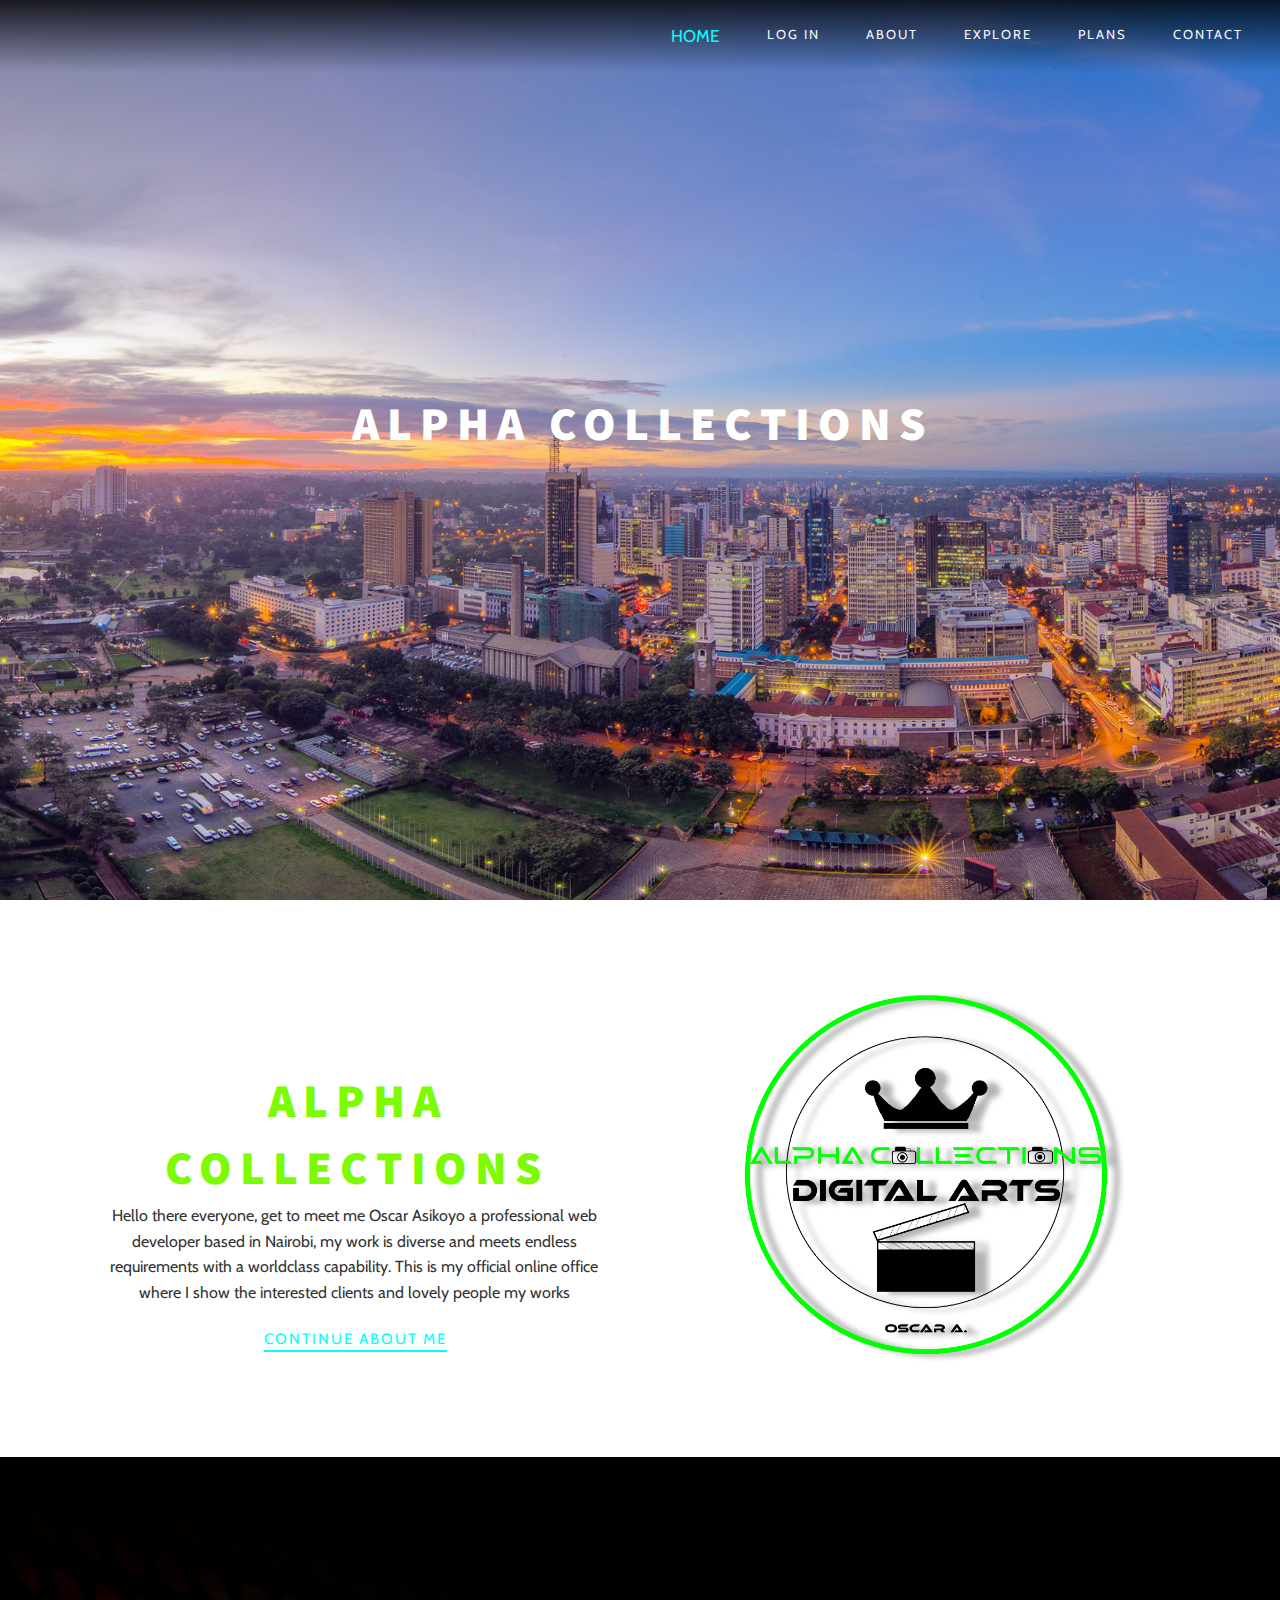
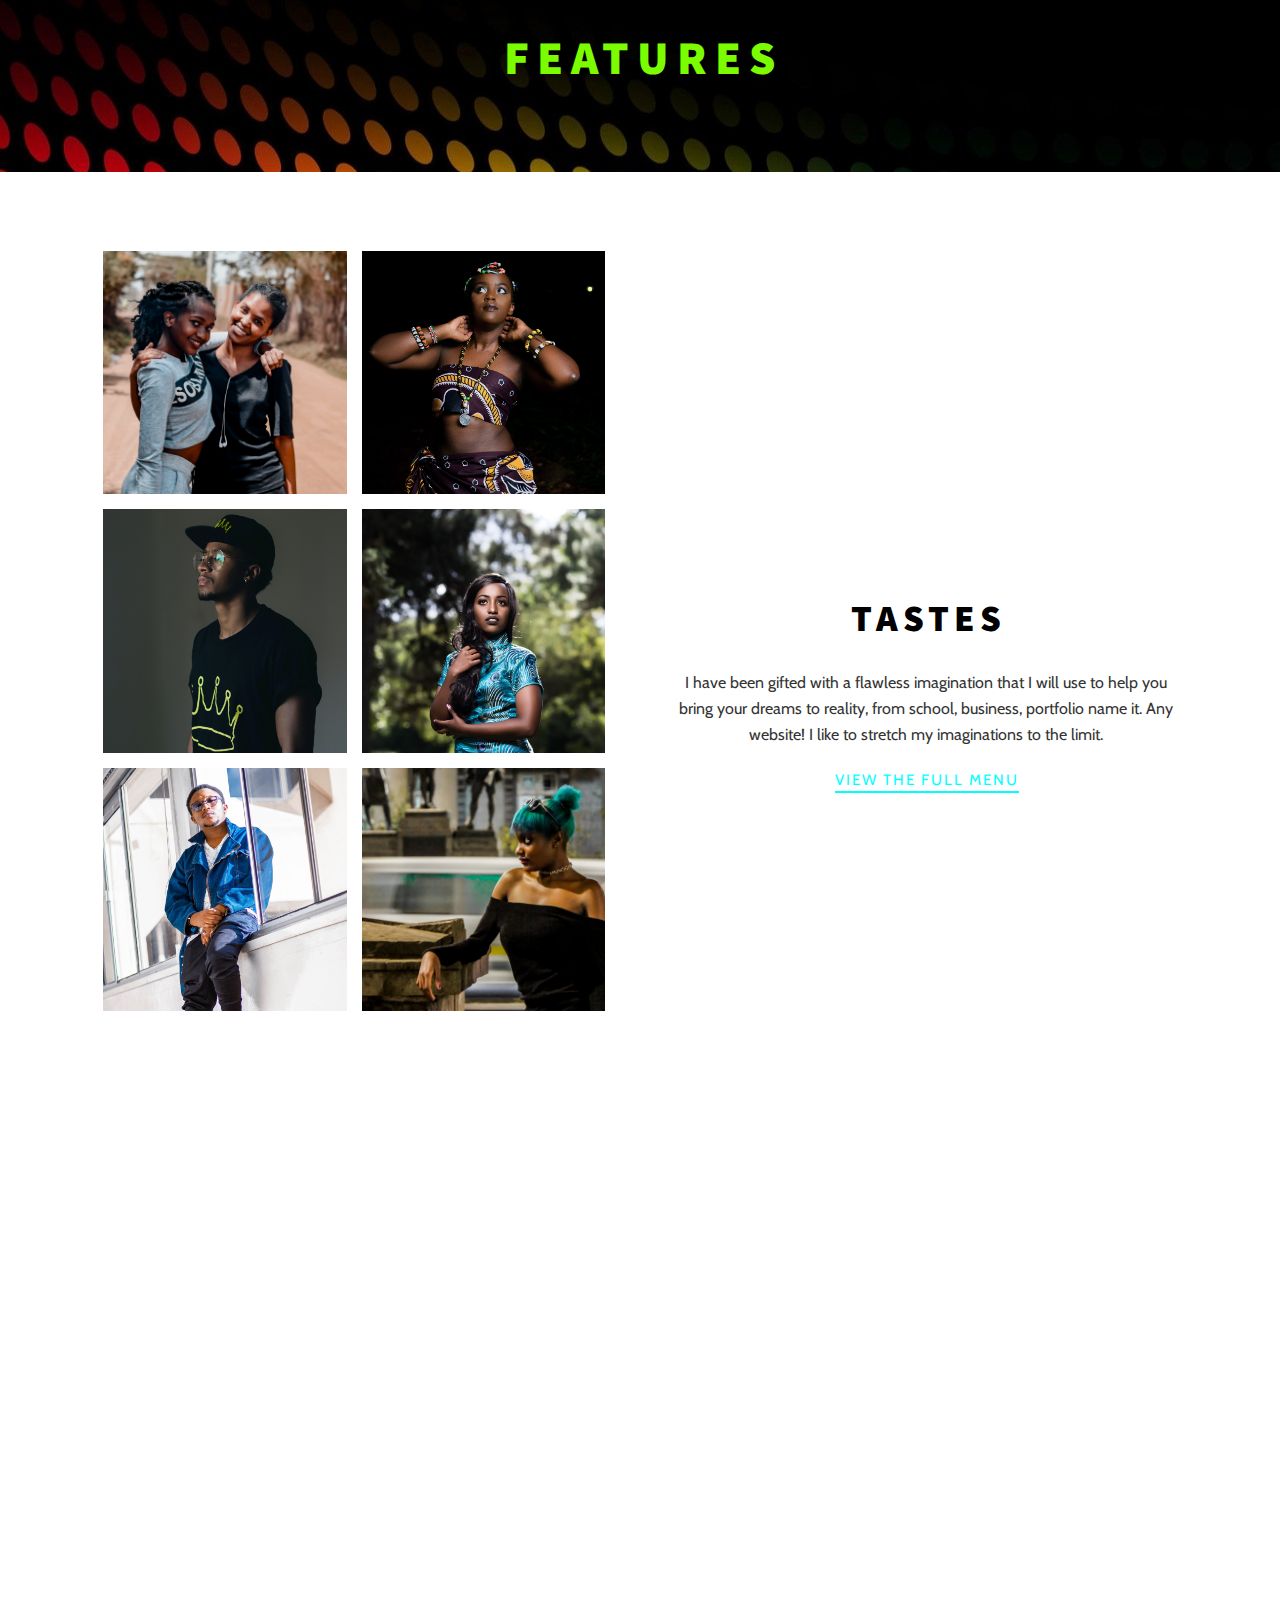
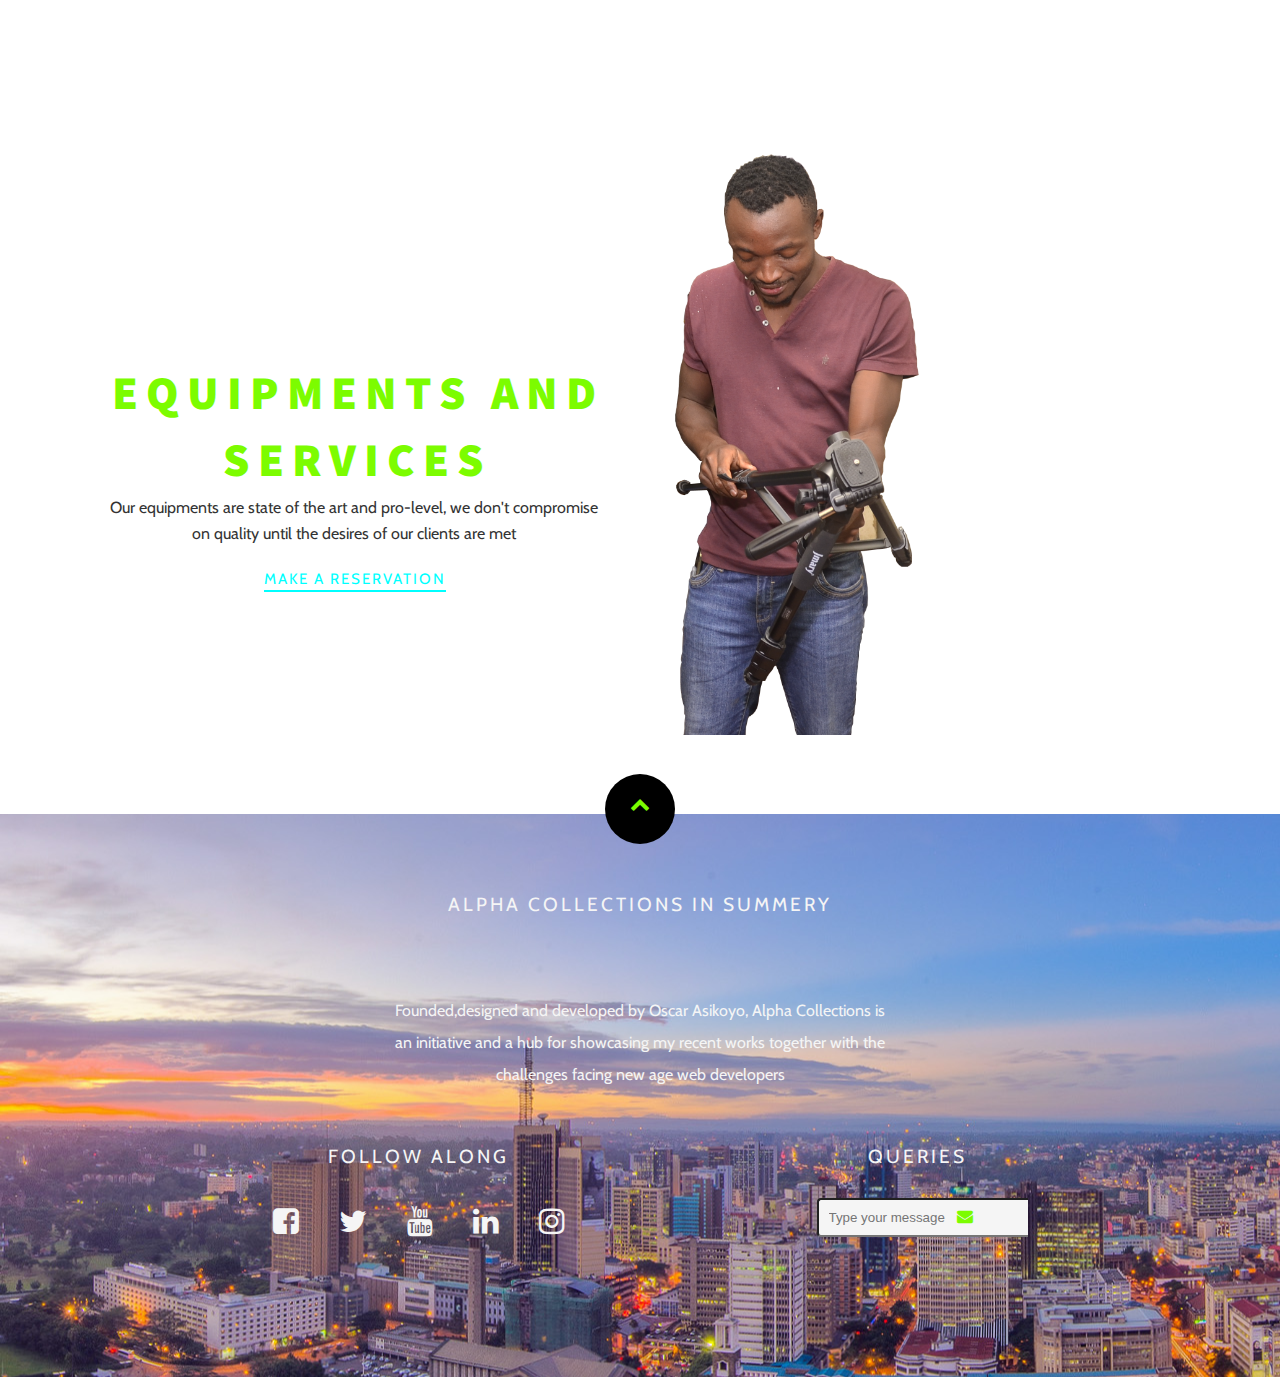
==== index.html @ 416610d2 "Add files via upload" ====
<!DOCTYPE html>
<html lang="en">
  <head>
    <meta charset="UTF-8" />
    <meta name="viewport" content="width=device-width, initial-scale=1.0" />
    <link rel="shortcut icon" type="image/png" href="./apple-icon-76x76.png" />
    <title>Alpha Collections, Oscar A. Home</title>
    <!-- font awesome cdn -->
    <link
      rel="stylesheet"
      href="https://stackpath.bootstrapcdn.com/font-awesome/4.7.0/css/font-awesome.min.css"
    />
    <!-- scroll reveal cdn -->
    <script src="https://unpkg.com/scrollreveal"></script>
    <link rel="stylesheet" href="oskerro.css" />
  </head>
  <body>
    <header>
      <div class="container">
        <nav class="nav">
          <div class="menu-toggle">
            <i class="fa fa-bars"></i>
            <i class="fa fa-times"></i>
          </div>
          <a href="oskerro.html" class="logo"><img src="" alt="" /></a>
          <ul class="nav-list">
            <li class="nav-item">
              <a href="oskerro.html" class="current">Home</a>
            </li>
            <li class="nav-item">
              <a href="contact.html" class="nav-link">log in</a>
            </li>
            <li class="nav-item">
              <a href="solo.html" class="nav-link">About</a>
            </li>
            <li class="nav-item">
              <a href="vid.html" class="nav-link">Explore</a>
            </li>
            <li class="nav-item">
              <a href="plan.html" class="nav-link">Plans</a>
            </li>

            <li class="nav-item">
              <a href="tester.html" class="nav-link">Contact</a>
            </li>
          </ul>
        </nav>
      </div>
    </header>
    <!-- end of header -->
    <!-- start of hero -->
    <section class="hero" id="hero">
      <div class="container">
        <h2 class="sub-headline"><span class="first-letter">W</span>elcome</h2>
        <h1 class="headline">Alpha Collections</h1>
        <div class="headline-description">
          <div class="separator">
            <div class="line line"></div>
            <div class="asterisk"><i class="fa fa-compass fa-3x"></i></div>
            <div class="line line"></div>
          </div>
          <div class="single-animation">
            <h5>Oscar Asikoyo. Ready for hire</h5>
            <a href="vid.html" class="btn cta-btn">Explore</a>
          </div>
        </div>
      </div>
    </section>
    <!-- end of hero -->
    <!-- start of story -->
    <section class="dicover-our-story">
      <div class="container">
        <div class="oskerros-info">
          <div class="oskerros-description padding-right animate-left">
            <div class="global-headline">
              <h2 class="sub-headline">
                <span class="first-letter">W</span>elcome
              </h2>
              <h1 class="headline headline-dark">Alpha Collections</h1>
            </div>
            <p>
              Hello there everyone, get to meet me Oscar Asikoyo a professional
              web developer based in Nairobi, my work is diverse and meets
              endless requirements with a worldclass capability. This is my
              official online office where I show the interested clients and
              lovely people my works
            </p>
            <a href="solo.html" class="btn body-btn"> CONTINUE About Me</a>
          </div>
          <div class="oskerros-info-img animate-right">
            <img src="./img/shadow-logo.png" alt="" />
          </div>
        </div>
      </div>
    </section>
    <!-- end of story -->
    <!-- start of oskerros recipes -->
    <section class="oskerros-recipes-between">
      <div class="container">
        <div class="global-headline">
          <div class="animate-top">
            <h2 class="sub-headline">
              <span class="first-letter">W</span>orldclass
            </h2>
          </div>
          <div class="animate-bottom">
            <h1 class="headline headline-dark">Features</h1>
          </div>
        </div>
      </div>
    </section>
    <!-- oskerros recipes ends -->
    <!-- discover our menu begins -->
    <section class="discover-our-menu">
      <div class="container">
        <div class="oskerros-info">
          <div class="image-group padding-right animate-left">
            <img src="./img/pexels-gitz-2386192.jpg" alt="" />
            <img src="./img/pexels-terricks-noah-1936154.jpg" alt="" />
            <img src="./img/pexels-tubarones-photography-3026283.jpg" alt="" />
            <img src="./img/aspect.jpg" alt="" />
            <img src="./img/pexels-art-jamie's-4242541.jpg" alt="" />
            <img src="./img/wallpaperflare.com_wallpaper (2).jpg" alt="" />
          </div>
          <div class="oskerros-description animate-right">
            <div class="global-headline">
              <h2 class="sub-headline">
                <span class="first-letter">D</span>iverse
              </h2>
              <h1 class="headline-taste">Tastes</h1>
              <div class="asterisk-cuzo">
                <i class="fa fa-asterisk fa-2x"></i>
              </div>
            </div>
            <p>
              I have been gifted with a flawless imagination that I will use to
              help you bring your dreams to reality, from school, business,
              portfolio name it. Any website! I like to stretch my imaginations
              to the limit.
            </p>
            <a href="#" class="btn body-btn">View the full menu</a>
          </div>
        </div>
      </div>
    </section>
    <!-- discover our menu ends -->
    <!-- start of perfect blend -->
    <section class="perfect-blend between">
      <div class="container">
        <div class="global-headline">
          <div class="animate-top">
            <h2 class="sub-headline">
              <span class="first-letter">C</span>ustom
            </h2>
          </div>
          <div class="animate-bottom">
            <h1 class="headline">Well Balanced Themes</h1>
          </div>
        </div>
      </div>
    </section>
    <!-- perfect blend ends -->
    <!-- start of oskerros additionals -->
    <section class="osker-delight">
      <div class="container">
        <div class="oskerros-info">
          <div class="oskerros-description padding-right animate-left">
            <div class="global-headline">
              <h2 class="sub-headline">
                <span class="first-letter">P</span>rofessional
              </h2>
              <h1 class="headline headline-dark">Equipments and Services</h1>
            </div>
            <p>
              Our equipments are state of the art and pro-level, we don't
              compromise on quality until the desires of our clients are met
            </p>
            <a href="#" class="btn body-btn">Make a reservation</a>
          </div>
          <div class="image-group">
            <img class="animate-top" src="./img/about-man.png" alt="" />
            <img class="animate-bottom" src="" alt="" />
          </div>
        </div>
      </div>
    </section>
    <!--end of oskerros additionals -->
    <!-- start of footer -->
    <footer>
      <div class="container" class="alpha">
        <div class="back-to-top">
          <a href="#hero"><i class="fa fa-chevron-up"></i></a>
        </div>
        <div class="footer-content">
          <div class="footer-content-about animate-top">
            <h4>Alpha Collections in Summery</h4>
            <div class="asterisk"><i class="fa fa-cog fa-2x"></i></div>
            <p class="footer">
              Founded,designed and developed by Oscar Asikoyo, Alpha Collections
              is an initiative and a hub for showcasing my recent works together
              with the challenges facing new age web developers
            </p>
          </div>
          <div class="footer-content-divider animate-bottom">
            <div class="social-menu">
              <h4>Follow along</h4>
              <ul class="social-icons">
                <li>
                  <a href="#facebook"><i class="fa fa-facebook-square"></i></a>
                </li>
                <li>
                  <a href="#twitter"><i class="fa fa-twitter"></i></a>
                </li>
                <li>
                  <a
                    href="https://www.youtube.com/channel/UC5z4OGNbRJl8UsLVHq-Hi0A"
                    ><i class="fa fa-youtube"></i
                  ></a>
                </li>
                <li>
                  <a
                    href="https://www.google.com/url?sa=t&rct=j&q=&esrc=s&source
                    =web&cd=&cad=rja&uact=8&ved=2ahUKEwiK1ObmyPfrAhXGz4UKHeInAmcQF
                    jAAegQIBBAB&url=https%3A%2F%2Fke.linkedin.com%2Fin%2Foscar-
                    asikoyo-9a0407198&usg=AOvVaw2u7n2tJAlH1gcJUlgwTHfm"
                    ><i class="fa fa-linkedin"></i
                  ></a>
                </li>
                <li>
                  <a href="#tripadvisor"
                    ><i class="fa fa-instagram fa-2x"></i
                  ></a>
                </li>
              </ul>
            </div>
            <div class="newsletter-container">
              <h4>queries</h4>
              <form action="" class="newsletter-form">
                <input
                  type="text"
                  class="newsletter-input"
                  placeholder="Type your message"
                />
                <button class="newsletter-btn" type="submit">
                  <i class="fa fa-envelope"></i>
                </button>
              </form>
            </div>
          </div>
        </div>
      </div>
    </footer>
    <script src="oskerro.js"></script>
  </body>
</html>
---- oskerro.css ----
@import url("https://fonts.googleapis.com/css?family=Cabin|Herr+Von+Muellerhoff|Source+Sans+Pro:400,900&display=swap");

/* global styles */
*,
*::before,
*::after {
  margin: 0;
  padding: 0;
  box-sizing: border-box;
}

:root {
  --main-font: "Source Sans Pro", sans-serif;
  --secondary-font: "Herr Von Muellerhoff", cursive;
  --body-font: "Cabin", sans-serif;
  --main-font-color-dark: lawngreen;
  --secondary-font-color: aqua;
  --body-font-color: #333;
}

html {
  font-family: var(--body-font);
  font-size: 10px;
  color: var(--body-font-color);
  scroll-behavior: smooth;
}

/* body {
  overflow: hidden;
} */
/* section {
  padding: 3.9rem 0;
  overflow: hidden;
} */

img {
  width: 100%;
  max-width: 100%;
}

a {
  text-decoration: none;
}

p {
  font-size: 1.6rem;
}

.container {
  width: 100%;
  max-width: 125rem;
  margin: 0 auto;
  padding: 0 2.4rem;
}

/* header */
header {
  width: 100%;
  position: absolute;
  top: 0;
  left: 0;
  z-index: 1;
  background-image: linear-gradient(to bottom, rgba(0, 0, 0, 0.8), transparent);
}

.nav {
  height: 7.2rem;
  display: flex;
  align-items: center;
  justify-content: center;
}

.current {
  font-size: 1.7rem;
  text-transform: uppercase;
  color: aqua;
}
.menu-toggle {
  color: lawngreen;
  font-size: 2.2rem;
  position: absolute;
  top: 50%;
  transform: translateY(-50%);
  right: 2.5rem;
  cursor: pointer;
  z-index: 1500;
}

.fa-times {
  display: none;
}

.nav-list {
  list-style: none;
  position: fixed;
  top: 0;
  left: 0;
  width: 50%;
  height: 100vh;
  background-color: rgba(0, 0, 0, 0.8);
  padding: 4.4rem;
  display: flex;
  flex-direction: column;
  justify-content: space-around;
  z-index: 1250;
  transform: translateX(-100%);
  transition: transform 0.5s;
}

.nav::before {
  content: "";
  position: fixed;
  top: 0;
  left: 0;
  width: 100vh;
  height: 100vh;
  background-color: rgba(0, 0, 0, 0.8);
  z-index: 1000;
  opacity: 0;
  transform: scale(0);
  transition: opacity 0.5s;
}

.open .fa-times {
  display: block;
}

.open .fa-bars {
  display: none;
}

.open .nav-list {
  transform: translateX(0);
}

.open.nav::before {
  opacity: 1;
  transform: scale(1);
}

.nav-item {
  border-bottom: 2px solid aqua;
}

.nav-link {
  display: block;
  color: whitesmoke;
  text-transform: uppercase;
  font-size: 1.6rem;
  letter-spacing: 2px;
  margin-right: -2px;
  transition: color.5s;
}

.nav-link:hover {
  color: var(--secondary-font-color);
  cursor: crosshair;
}

/* hero */
.hero {
  width: 100%;
  height: 100vh;
  background: url(./img/nairobi_ciudad_kenia_africa_1920x1200.jpg) center
    no-repeat;
  background-size: cover;
  display: flex;
  align-items: center;
  text-align: center;
}

.sub-headline {
  font-size: 8.5rem;
  font-family: var(--secondary-font);
  color: var(--secondary-font-color);
  font-weight: 100;
  line-height: 0.4;
  letter-spacing: 2px;
  opacity: 0;
  animation: fadeUp 1s forwards;
  animation-delay: 0.5s;
}

.first-letter {
  text-transform: uppercase;
  font-size: 10.3rem;
}

.headline {
  color: white;
  font-size: 3.7rem;
  font-family: var(--main-font);
  text-transform: uppercase;
  font-weight: 900;
  letter-spacing: 0.5rem;
  margin-right: -0.5rem;
  animation: scale 1s forwards;
}

.headline-taste {
  color: black;
  font-size: 3.7rem;
  font-family: var(--main-font);
  text-transform: uppercase;
  font-weight: 900;
  letter-spacing: 0.5rem;
  margin-right: -0.5rem;
  animation: scale 1s forwards;
}

.separator {
  display: flex;
  align-items: center;
  justify-content: center;
}

.line {
  width: 100%;
  max-width: 0.4rem;
  height: 0.25rem;
  background-color: whitesmoke;
  position: relative;
  opacity: 0;
  animation: grow 2s forwards;
  animation-delay: 1s;
}

.line-right::before,
.line-left::before {
  content: "";
  position: absolute;
  border: 0.6rem solid transparent;
  opacity: 0;
  animation: grow 0.5s forwards;
  animation-delay: 1.5s;
}

.line-right::before {
  border-right-color: whitesmoke;
  right: 0;
}

.line-left::before {
  border-left-color: whitesmoke;
  left: 8;
}

.asterisk {
  font-size: 1.2rem;
  color: var(--secondary-font-color);
  margin: 0 1.6rem;
  opacity: 0;
  animation: spin 0.5s forwards;
  animation-delay: 2s;
}

.asterisk-cuzo {
  color: lawngreen;
  font-size: 1.2rem;
  opacity: 0;
  animation: spin 0.5s forwards;
  animation-delay: 2s;
}

.single-animation {
  opacity: 0;
  animation: fadeDown 1s forwards;
  animation-delay: 1.5s;
}

.headline-description h5 {
  color: whitesmoke;
  font-size: 1.4rem;
  font-weight: 100;
  text-transform: uppercase;
  margin-bottom: 1.2rem;
  letter-spacing: 3px;
  margin-right: -3px;
}

.btn {
  display: inline-block;
  text-transform: uppercase;
  letter-spacing: 2px;
  margin-right: -2px;
}

.cta-btn {
  font-size: 1.1rem;
  background-color: whitesmoke;
  padding: 0.9rem 1.8rem;
  color: var(--body-font-color);
  border-radius: 0.4rem;
  transition: background-color 0.5s;
  border-radius: 40%;
}

.cta-btn:hover,
.cta-btn:focus {
  color: whitesmoke;
  background-color: var(--secondary-font-color);
}

/* discover our story */
.global-headline {
  text-align: center;
  margin-top: 3.9rem;
}

.discover-our-story.global-headline {
  margin-top: 6.9rem;
}

.global-headline .asterisk {
  color: var(--body-font-color);
  margin: 2.4rem 0;
}

.headline-dark {
  color: var(--main-font-color-dark);
  letter-spacing: 0.7rem;
  margin-right: -0.7rem;
}

.global-headline .sub-headline {
  letter-spacing: -1px;
  line-height: 0.42;
}

.oskerros-info {
  text-align: center;
}

.oskerros-description {
  margin-bottom: 3rem;
}

.oskerros-description p {
  line-height: 1.6;
  margin-bottom: 2.4rem;
}

.oskerros-recipes-between {
  background: url(./img/Abstract_multicolor_circles_rainbows_dots_reflections_007_colors_2560x1600.jpg);
}

.body-btn {
  font-size: 1.5rem;
  color: var(--secondary-font-color);
  position: relative;
  transition: color 0.5s;
}

.body-btn::before {
  content: "";
  position: absolute;
  left: 0;
  bottom: -4px;
  width: 100%;
  height: 2px;
  background-color: var(--secondary-font-color);
  transition: background-color 0.5s;
}

.body-btn:hover,
.body-btn:focus {
  color: var(--main-font-color-dark);
}

.body-btn:hover::before,
.body-btn:focus::before {
  background-color: var(--main-font-color-dark);
}

/* premium themes */
.premium-themes {
  background: url(./img/rain_cup_smoke_glass_drops_7488x4721.jpg) center
    no-repeat;
  background-size: cover;
}

.between {
  min-height: 65vh;
  display: flex;
  align-items: center;
}

/* discover our menu */
.image-group {
  display: grid;
  grid-template-columns: repeat(2, 1fr);
  grid-gap: 1.5rem;
}

.discover-our-menu .oskerros-description {
  padding-top: 3rem;
  margin-bottom: 0;
}

/* the perfect blend */
.perfect-blend {
  background: url(./img/pexels-pixabay-164938.jpg) center no-repeat;
  background-size: cover;
}

/* footer */
footer {
  padding: 7.9rem 0;
  background: url(./img/nairobi_ciudad_kenia_africa_1920x1200.jpg) center
    no-repeat;
  color: whitesmoke;
  text-align: center;
  position: relative;
}

.back-to-top {
  width: 7rem;
  height: 7rem;
  background-color: black;
  position: absolute;
  top: -4rem;
  left: 50%;
  transform: translateX(-50%);
  border-radius: 50%;
  scroll-behavior: smooth;
}

.back-to-top i {
  display: block;
  color: lawngreen;
  font-size: 2rem;
  padding: 2rem;
  animation: up 1.5s infinite;
}

.footer-content {
  overflow: hidden;
}

.footer-content h4 {
  font-size: 1.9rem;
  text-transform: uppercase;
  font-weight: 100;
  letter-spacing: 3px;
  margin-bottom: 3rem;
}

.footer-content .asterisk {
  margin: 2.5rem 0;
}

.footer-content-about {
  margin-bottom: 5.4rem;
}

.footer-content-about p {
  line-height: 2;
}

.social-icons {
  list-style: none;
  margin-bottom: 5.4rem;
  display: flex;
  justify-content: center;
}

.social-icons i {
  font-size: 3rem;
  color: whitesmoke;
  padding: 0.8rem 2rem;
  opacity: 0.5;
}

.social-icons i:hover {
  color: lawngreen;
}

.newsletter-form {
  width: 100%;
  position: relative;
  display: flex;
  justify-content: center;
}

.newsletter-input {
  width: 100%;
  max-width: 25rem;
  padding: 1rem;
  border-radius: 0.4rem;
  background-color: whitesmoke;
}

.newsletter-btn {
  background-color: transparent;
  border: none;
  color: var(--main-font-color-dark);
  cursor: pointer;
  font-size: 1.6rem;
  padding: 1px 0.6rem;
  position: absolute;
  top: 50%;
  transform: translateY(-50%);
  margin-left: 15rem;
}

/* media queries */
@media screen and (min-width: 1000px) {
  section {
    padding: 7.9rem;
  }

  .menu-toggle {
    display: none;
  }

  .nav {
    justify-content: space-between;
  }

  .nav-list {
    position: initial;
    width: initial;
    height: initial;
    background-color: transparent;
    padding: 0;
    justify-content: initial;
    flex-direction: row;
    transform: initial;
    transition: initial;
  }

  .nav-item {
    margin: 0 2.4rem;
    border: none;
  }

  .nav-item:last-child {
    margin-right: 0;
  }

  .nav-link {
    font-size: 1.3rem;
  }

  .active {
    position: relative;
  }

  .active:before {
    content: "";
    position: absolute;
    width: 100%;
    height: 2px;
    background-color: whitesmoke;
    left: 0;
    bottom: -3px;
  }

  .sub-headline {
    font-size: 10rem;
  }

  .first-letter {
    font-size: 12.2rem;
  }

  .headline {
    font-size: 4.7rem;
    letter-spacing: 0.8rem;
  }

  .line {
    max-width: 11.4rem;
  }

  .oskerros-info {
    display: flex;
    align-items: center;
  }

  .oskerros-info > div {
    flex: 1;
  }

  .padding-right {
    padding-right: 7rem;
  }

  .footer-content {
    max-width: 77.5rem;
    margin: auto;
  }

  .footer-content-about {
    max-width: 50rem;
    margin: 0 auto 5.4rem;
  }

  .footer-content-divider {
    display: flex;
    justify-content: space-between;
  }

  .social-media,
  .newsletter-form {
    width: 100%;
    max-width: 27rem;
    margin: 0 1rem;
    border: none;
  }

  .social-icons i {
    opacity: 10;
  }

  .newsletter-btn {
    margin-left: 7.5rem;
  }
}

/* animations */
@keyframes fadeUp {
  0% {
    transform: translateY(5rem);
  }
  100% {
    opacity: 1;
    transform: translateY(0);
  }
}

@keyframes scale {
  0% {
    transform: scale(2);
  }
  100% {
    opacity: 1;
    transform: scale(1);
  }
}

@keyframes grow {
  0% {
    width: 100%;
  }
  100% {
    opacity: 1;
    width: 100%;
  }
}

@keyframes spin {
  0% {
    transform: rotate(0);
  }
  100% {
    opacity: 1;
    transform: rotate(-360deg);
  }
}

@keyframes fadeDown {
  0% {
    transform: translateY(-1rem);
  }
  100% {
    opacity: 1;
    transform: translateY(0);
  }
}

@keyframes up {
  0% {
    opacity: 0;
  }
  50% {
    opacity: 1;
  }
  100% {
    opacity: 0;
    transform: translateY(-1rem);
  }
}
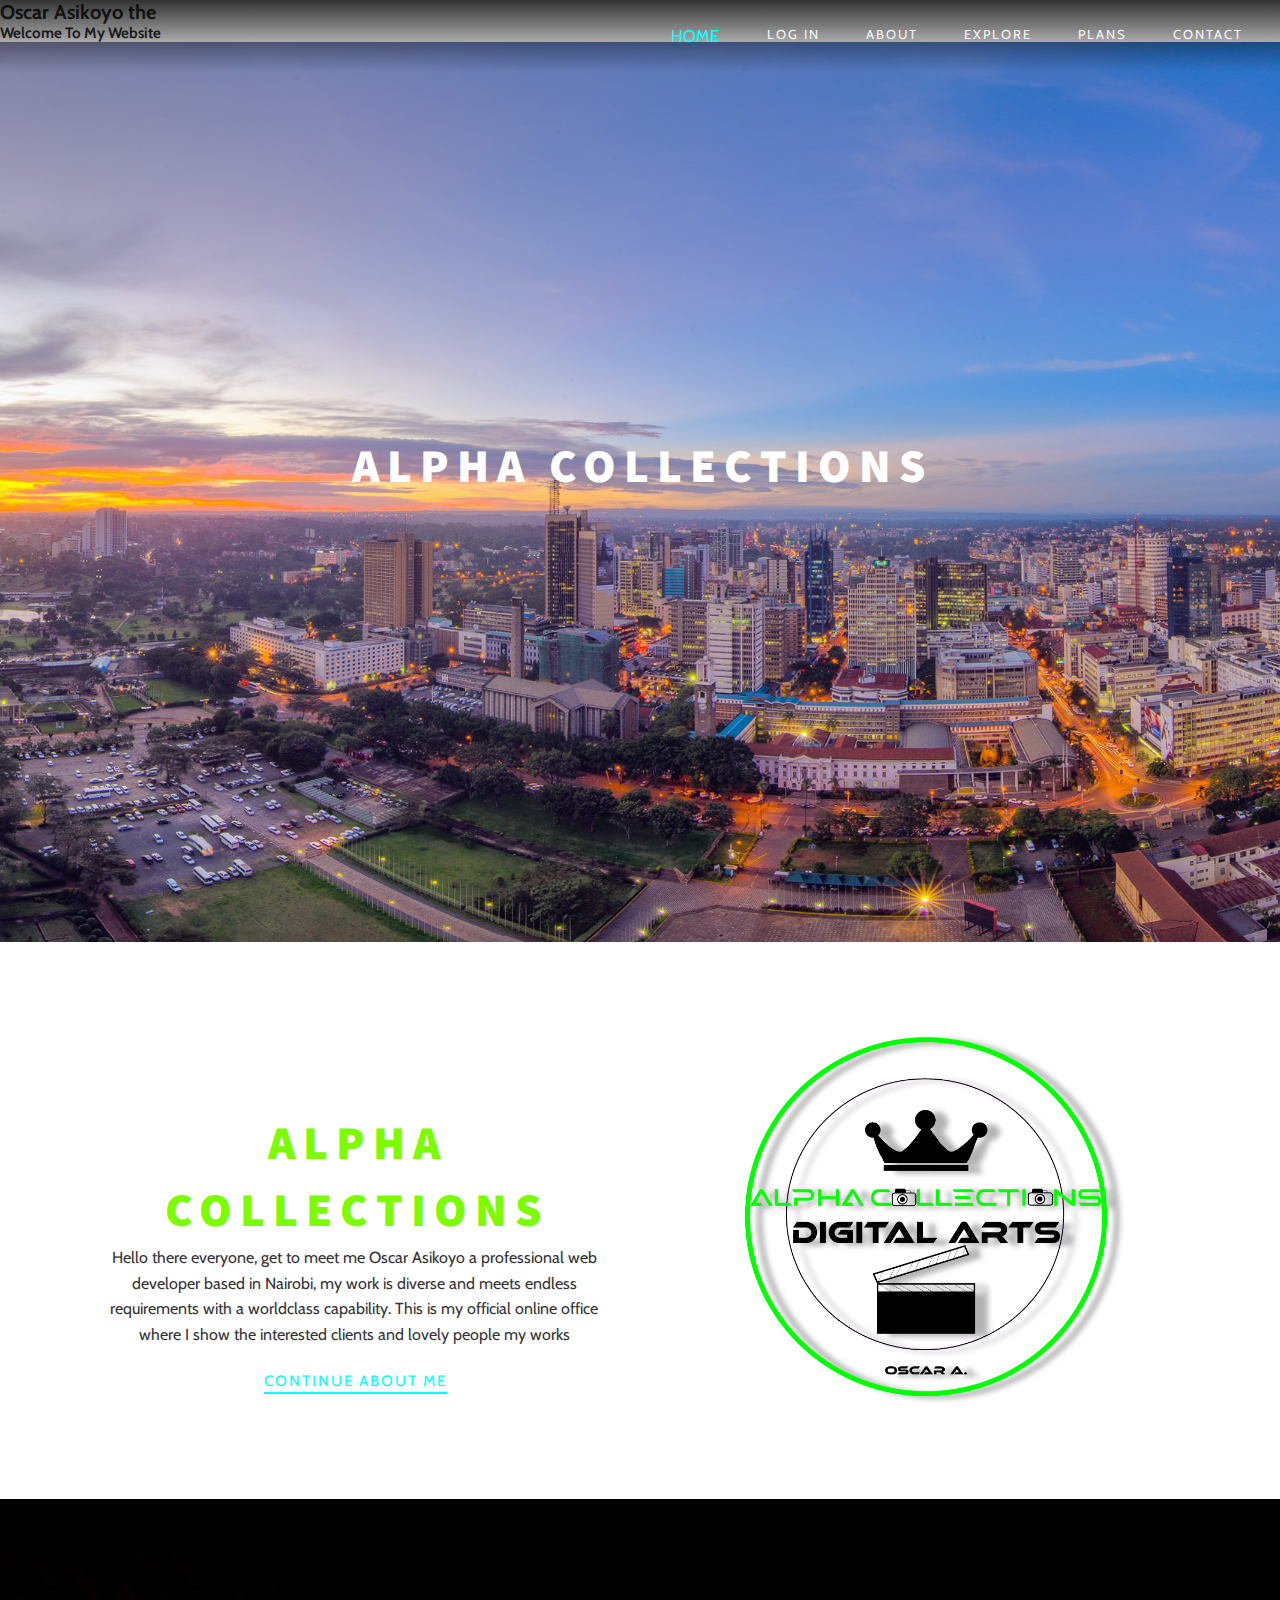
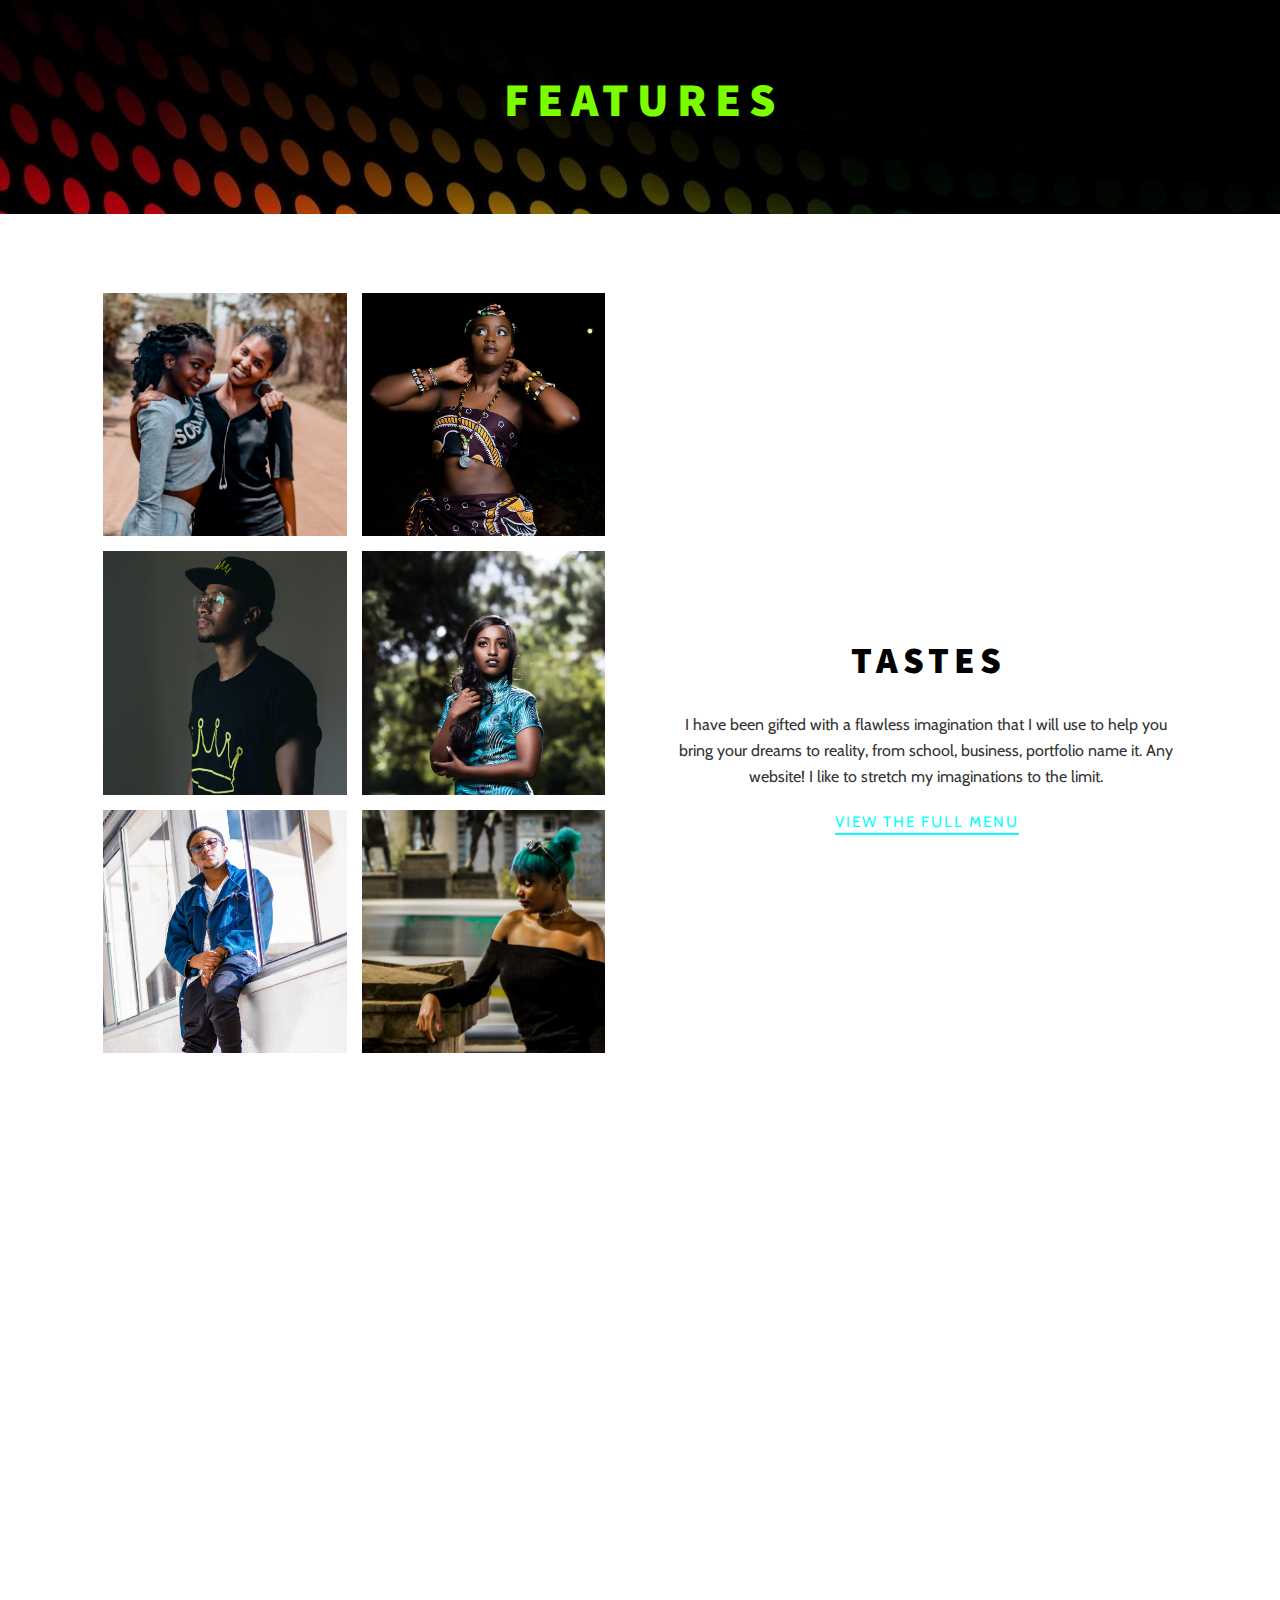
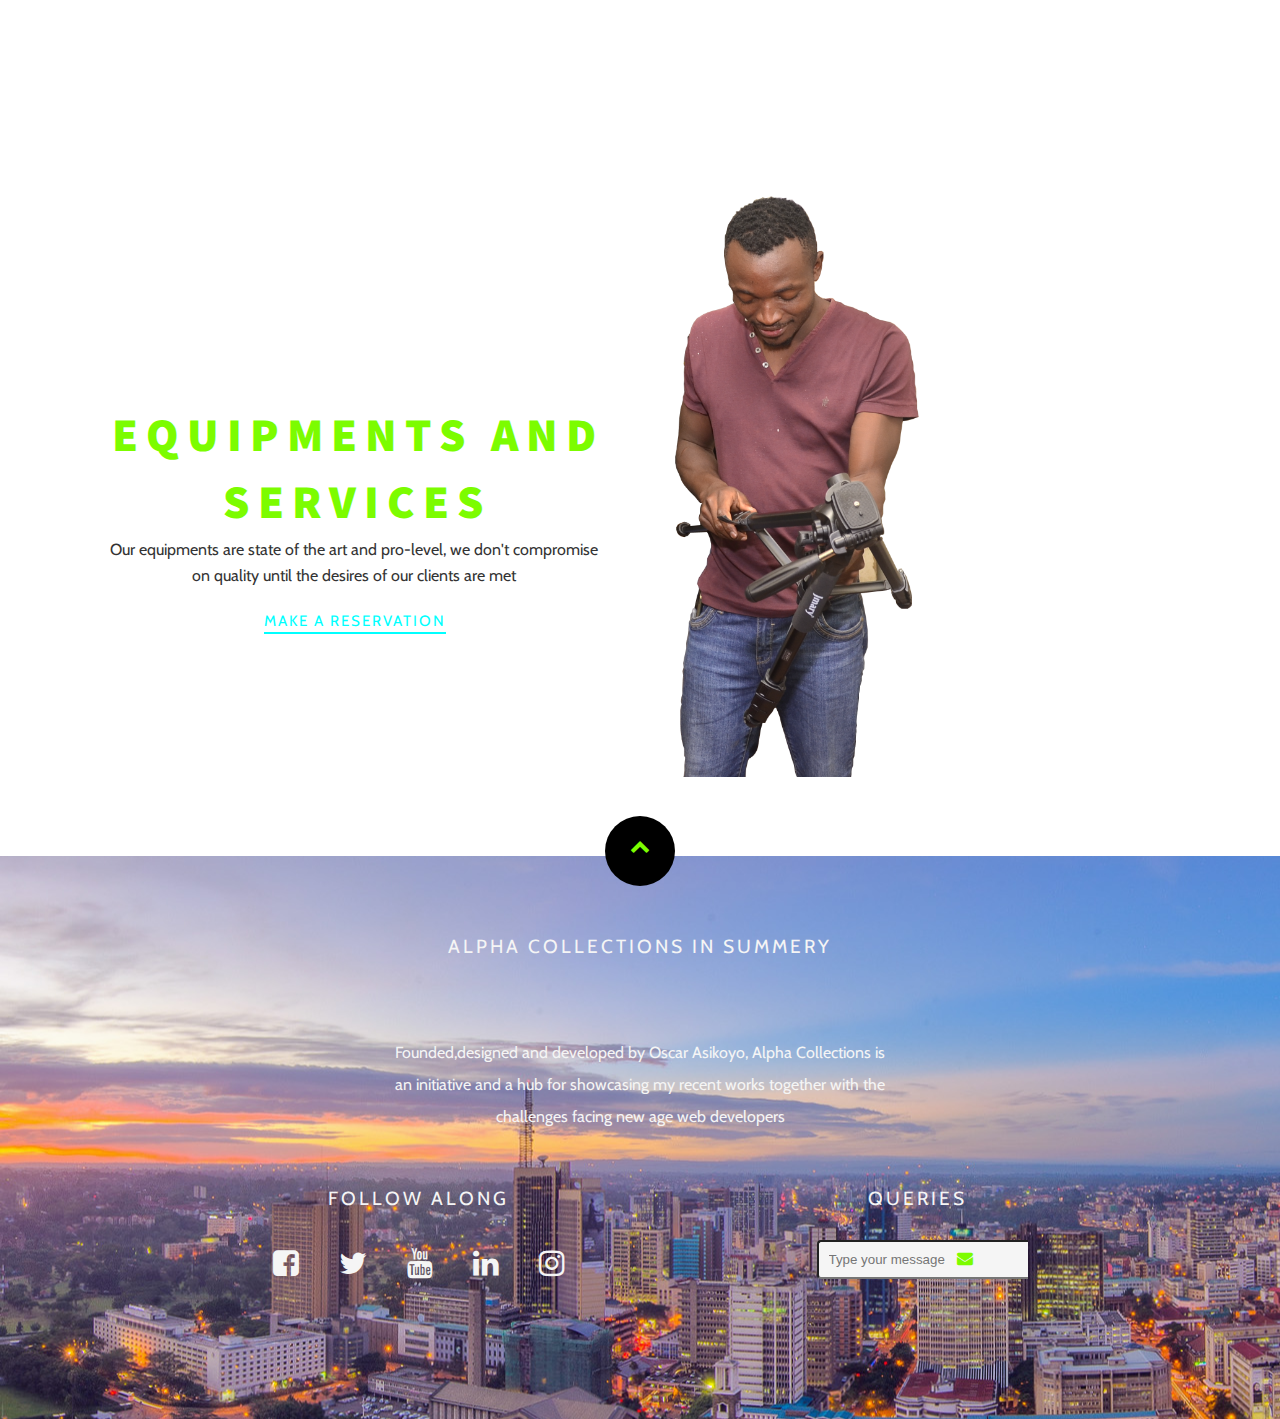
==== commit 24009278: "Update index.html" ====
--- a/index.html
+++ b/index.html
@@ -6,6 +6,7 @@
     <link rel="shortcut icon" type="image/png" href="./apple-icon-76x76.png" />
     <title>Alpha Collections, Oscar A. Home</title>
     <!-- font awesome cdn -->
+     <script src="https://ajax.googleapis.com/ajax/libs/jquery/3.3.1/jquery.min.js"></script>
     <link
       rel="stylesheet"
       href="https://stackpath.bootstrapcdn.com/font-awesome/4.7.0/css/font-awesome.min.css"
@@ -49,6 +50,17 @@
     </header>
     <!-- end of header -->
     <!-- start of hero -->
+    <div class="container-text">
+      <h1 class="text">
+        Oscar Asikoyo the
+        <span
+          class="txt-type"
+          data-wait="3000"
+          data-words='["Developer", "Designer", "Creator"]'
+        ></span>
+      </h1>
+      <h2 class="text">Welcome To My Website</h2>
+    </div>
     <section class="hero" id="hero">
       <div class="container">
         <h2 class="sub-headline"><span class="first-letter">W</span>elcome</h2>
@@ -189,7 +201,7 @@
     <footer>
       <div class="container" class="alpha">
         <div class="back-to-top">
-          <a href="#hero"><i class="fa fa-chevron-up"></i></a>
+          <a href="#hero" id="topBtn"><i class="fa fa-chevron-up"></i></a>
         </div>
         <div class="footer-content">
           <div class="footer-content-about animate-top">
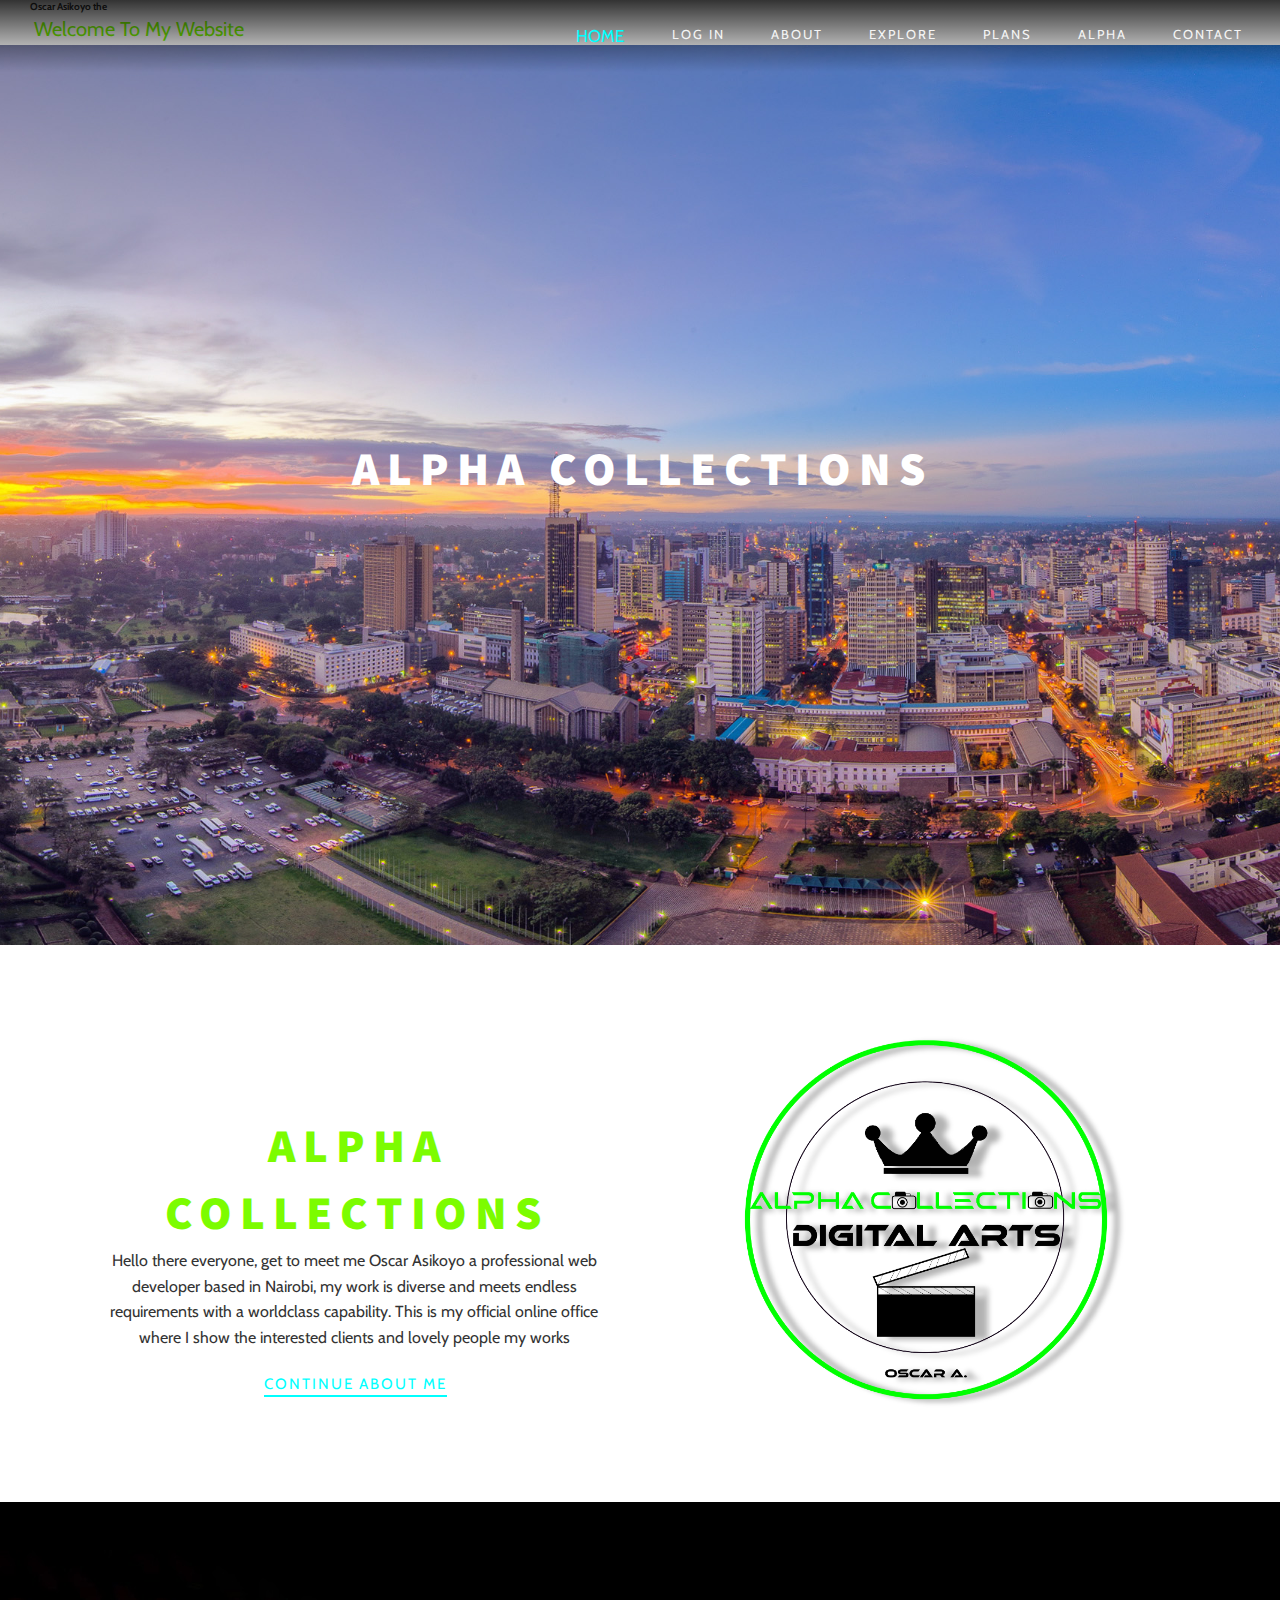
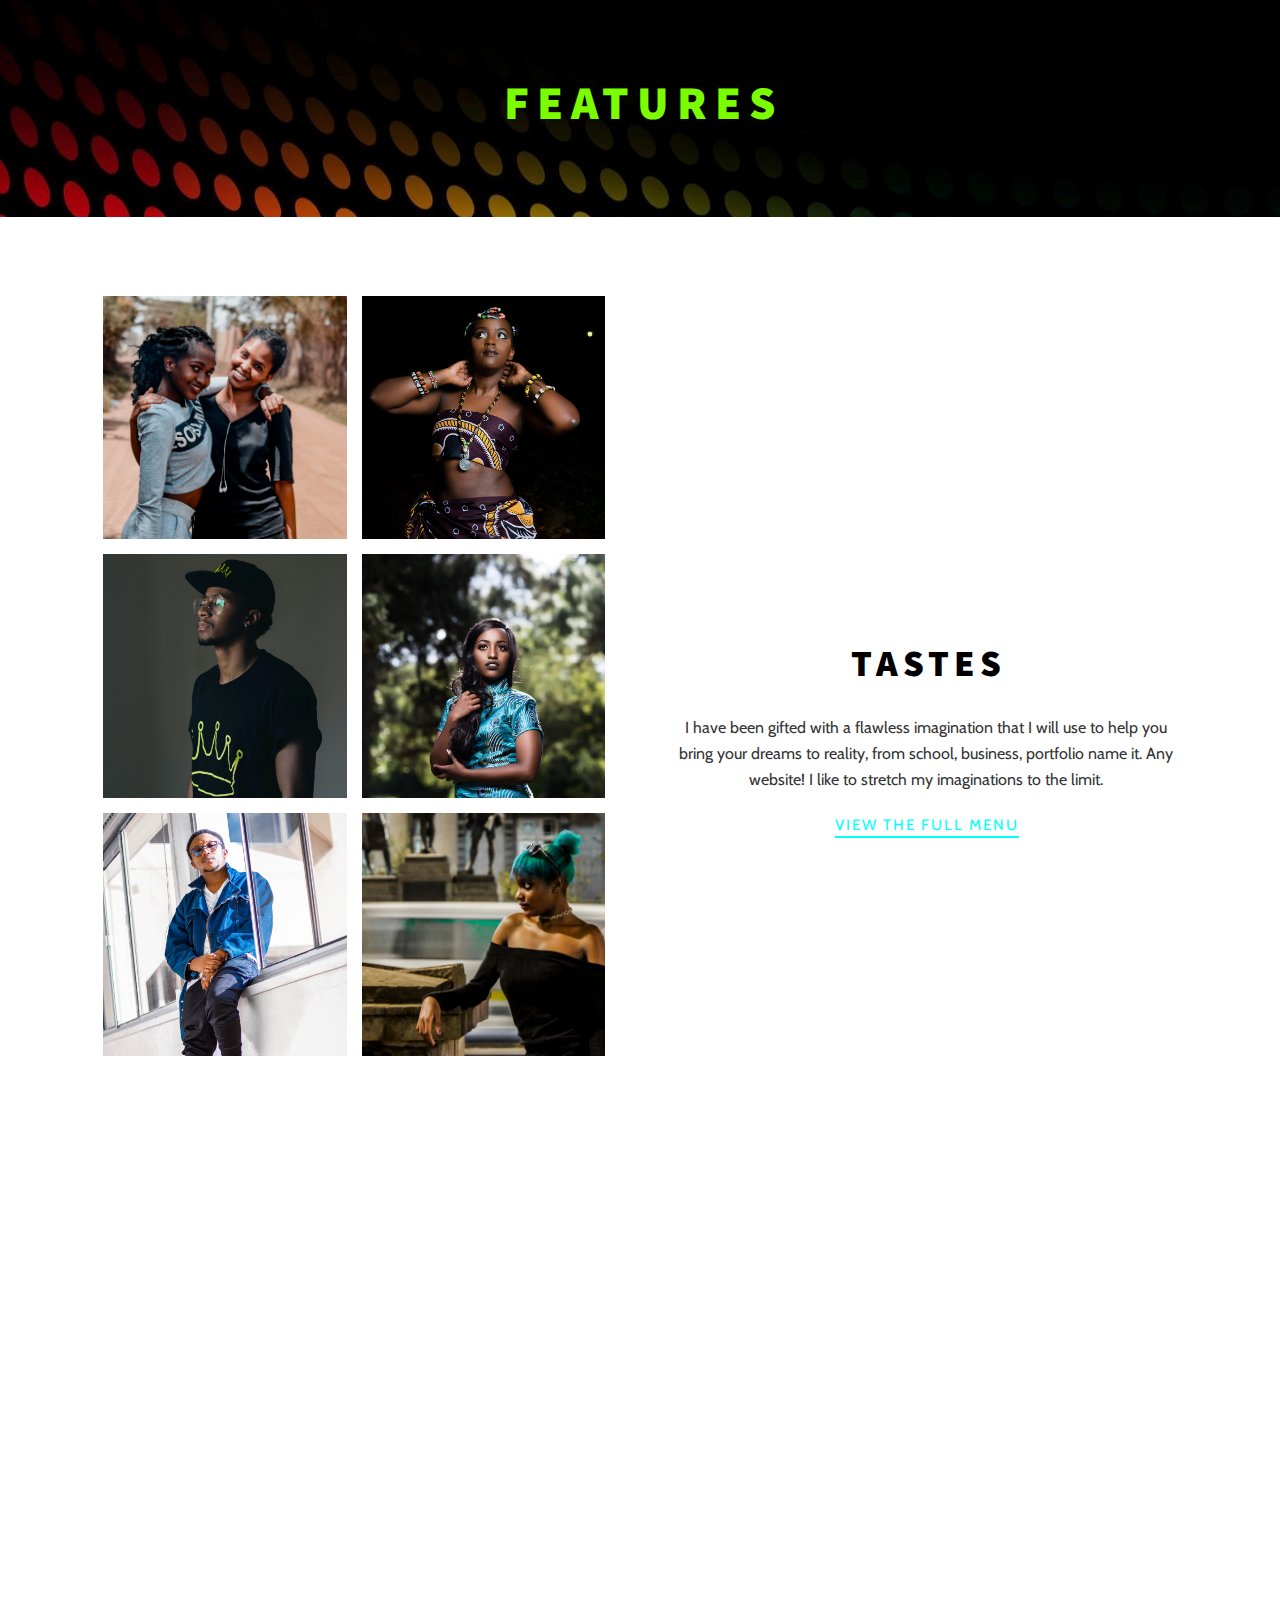
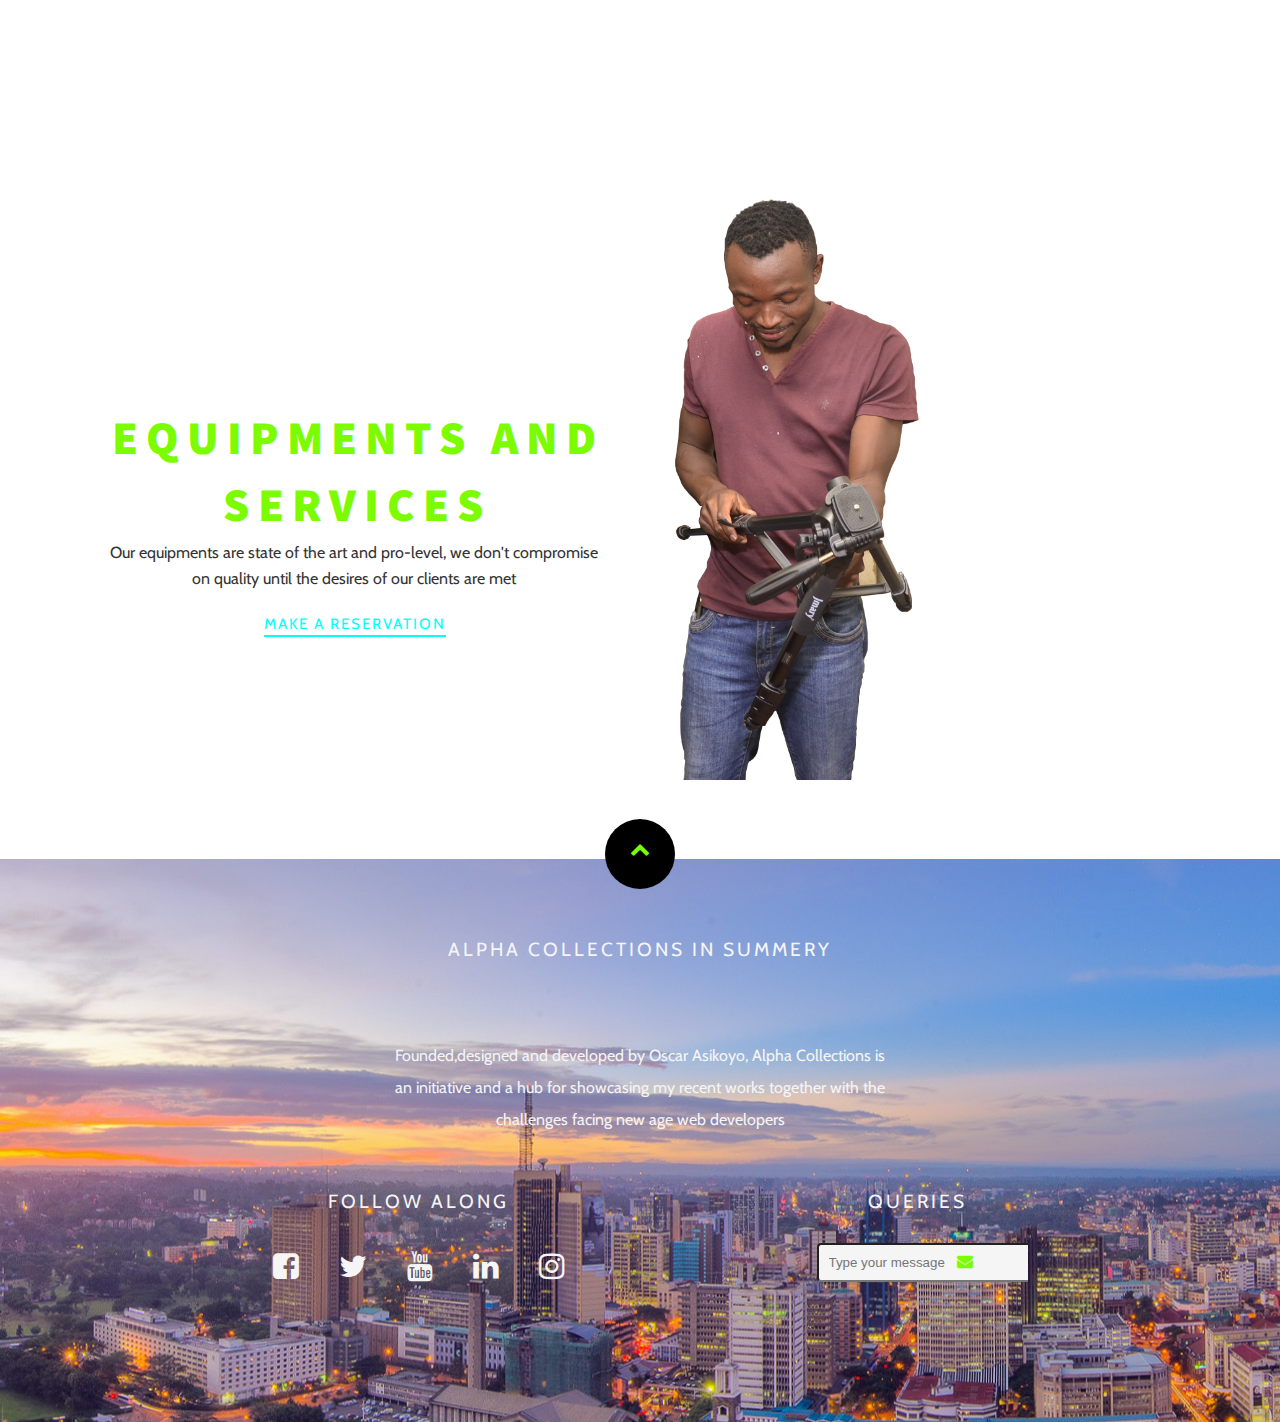
==== commit 6454d9fa: "Update index.html" ====
--- a/index.html
+++ b/index.html
@@ -6,7 +6,7 @@
     <link rel="shortcut icon" type="image/png" href="./apple-icon-76x76.png" />
     <title>Alpha Collections, Oscar A. Home</title>
     <!-- font awesome cdn -->
-     <script src="https://ajax.googleapis.com/ajax/libs/jquery/3.3.1/jquery.min.js"></script>
+    <script src="https://ajax.googleapis.com/ajax/libs/jquery/3.3.1/jquery.min.js"></script>
     <link
       rel="stylesheet"
       href="https://stackpath.bootstrapcdn.com/font-awesome/4.7.0/css/font-awesome.min.css"
@@ -15,14 +15,11 @@
     <script src="https://unpkg.com/scrollreveal"></script>
     <link rel="stylesheet" href="oskerro.css" />
   </head>
+
   <body>
     <header>
       <div class="container">
         <nav class="nav">
-          <div class="menu-toggle">
-            <i class="fa fa-bars"></i>
-            <i class="fa fa-times"></i>
-          </div>
           <a href="oskerro.html" class="logo"><img src="" alt="" /></a>
           <ul class="nav-list">
             <li class="nav-item">
@@ -40,7 +37,9 @@
             <li class="nav-item">
               <a href="plan.html" class="nav-link">Plans</a>
             </li>
-
+            <li class="nav-item">
+              <a href="store.html" class="nav-link">Alpha</a>
+            </li>
             <li class="nav-item">
               <a href="tester.html" class="nav-link">Contact</a>
             </li>
@@ -51,15 +50,19 @@
     <!-- end of header -->
     <!-- start of hero -->
     <div class="container-text">
-      <h1 class="text">
+      <h4 class="text">
         Oscar Asikoyo the
         <span
           class="txt-type"
           data-wait="3000"
           data-words='["Developer", "Designer", "Creator"]'
         ></span>
-      </h1>
+      </h4>
       <h2 class="text">Welcome To My Website</h2>
+      <div class="menu-toggle">
+        <img src="./img/double-chevron.png" alt="" class="right" />
+        <img src="./img/left-arrow.png" alt="" class="open" />
+      </div>
     </div>
     <section class="hero" id="hero">
       <div class="container">
@@ -199,7 +202,7 @@
     <!--end of oskerros additionals -->
     <!-- start of footer -->
     <footer>
-      <div class="container" class="alpha">
+      <div class="container">
         <div class="back-to-top">
           <a href="#hero" id="topBtn"><i class="fa fa-chevron-up"></i></a>
         </div>
@@ -265,3 +268,4 @@
     <script src="oskerro.js"></script>
   </body>
 </html>
+
--- a/oskerro.css
+++ b/oskerro.css
@@ -681,3 +681,58 @@
     transform: translateY(-1rem);
   }
 }
+
+.container-text {
+  display: flex;
+  flex-direction: column;
+  justify-content: center;
+  height: 100%;
+  padding: 0 3rem;
+}
+
+h1.text,
+h2.text {
+  font-weight: 200;
+  margin: 0.4rem;
+}
+
+h1.text {
+  font-size: 3.5rem;
+  color:aqua;
+}
+
+h2.text {
+  font-size: 2rem;
+  color: lawngreen;
+}
+
+/* Cursor */
+.txt-type > .txt {
+  border-right: 0.2rem solid #777;
+}
+
+@media (min-width: 1200px) {
+  h1.text {
+    font-size: 5rem;
+  }
+}
+
+@media (max-width: 800px) {
+  .container-text {
+    padding: 0 1rem;
+  }
+
+  h1.text {
+    font-size: 3rem;
+  }
+}
+
+@media (max-width: 500px) {
+  h1.text {
+    font-size: 2.5rem;
+  }
+
+  h2.text {
+    font-size: 1.5rem;
+  }
+}
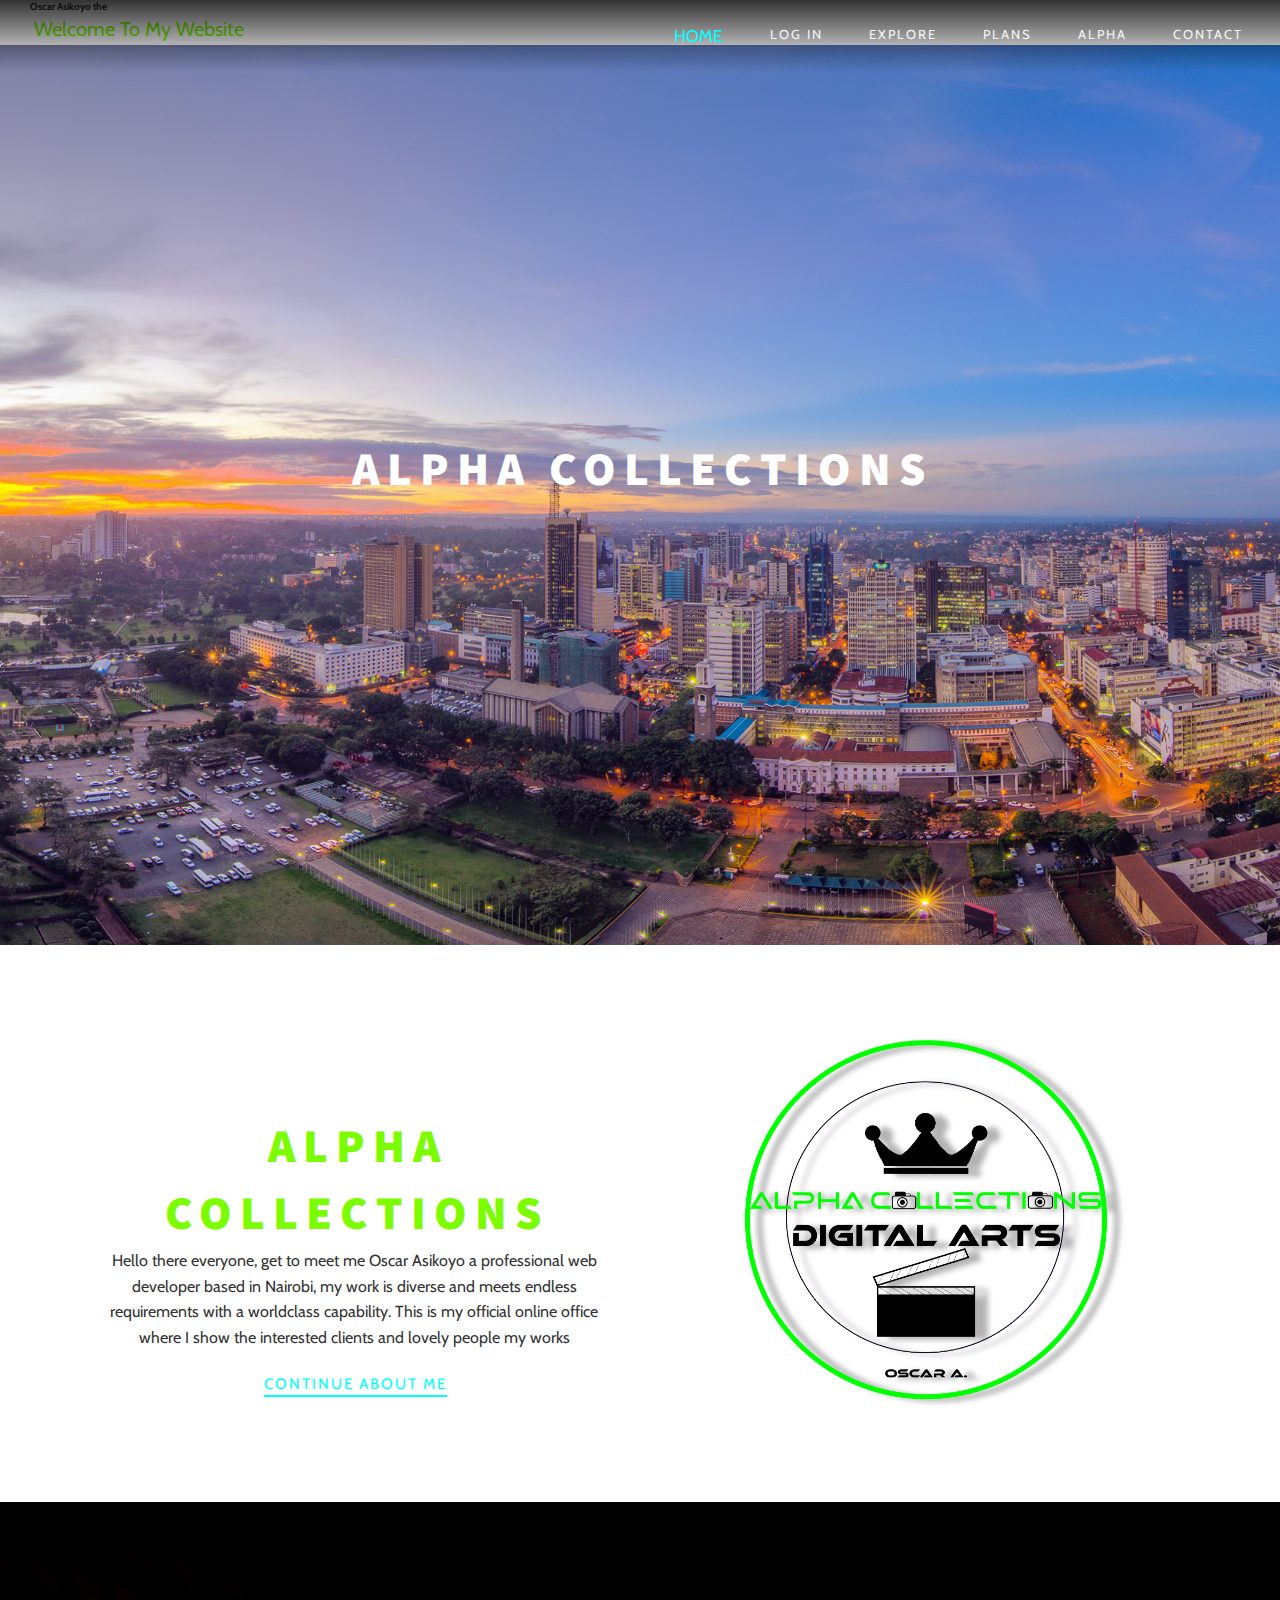
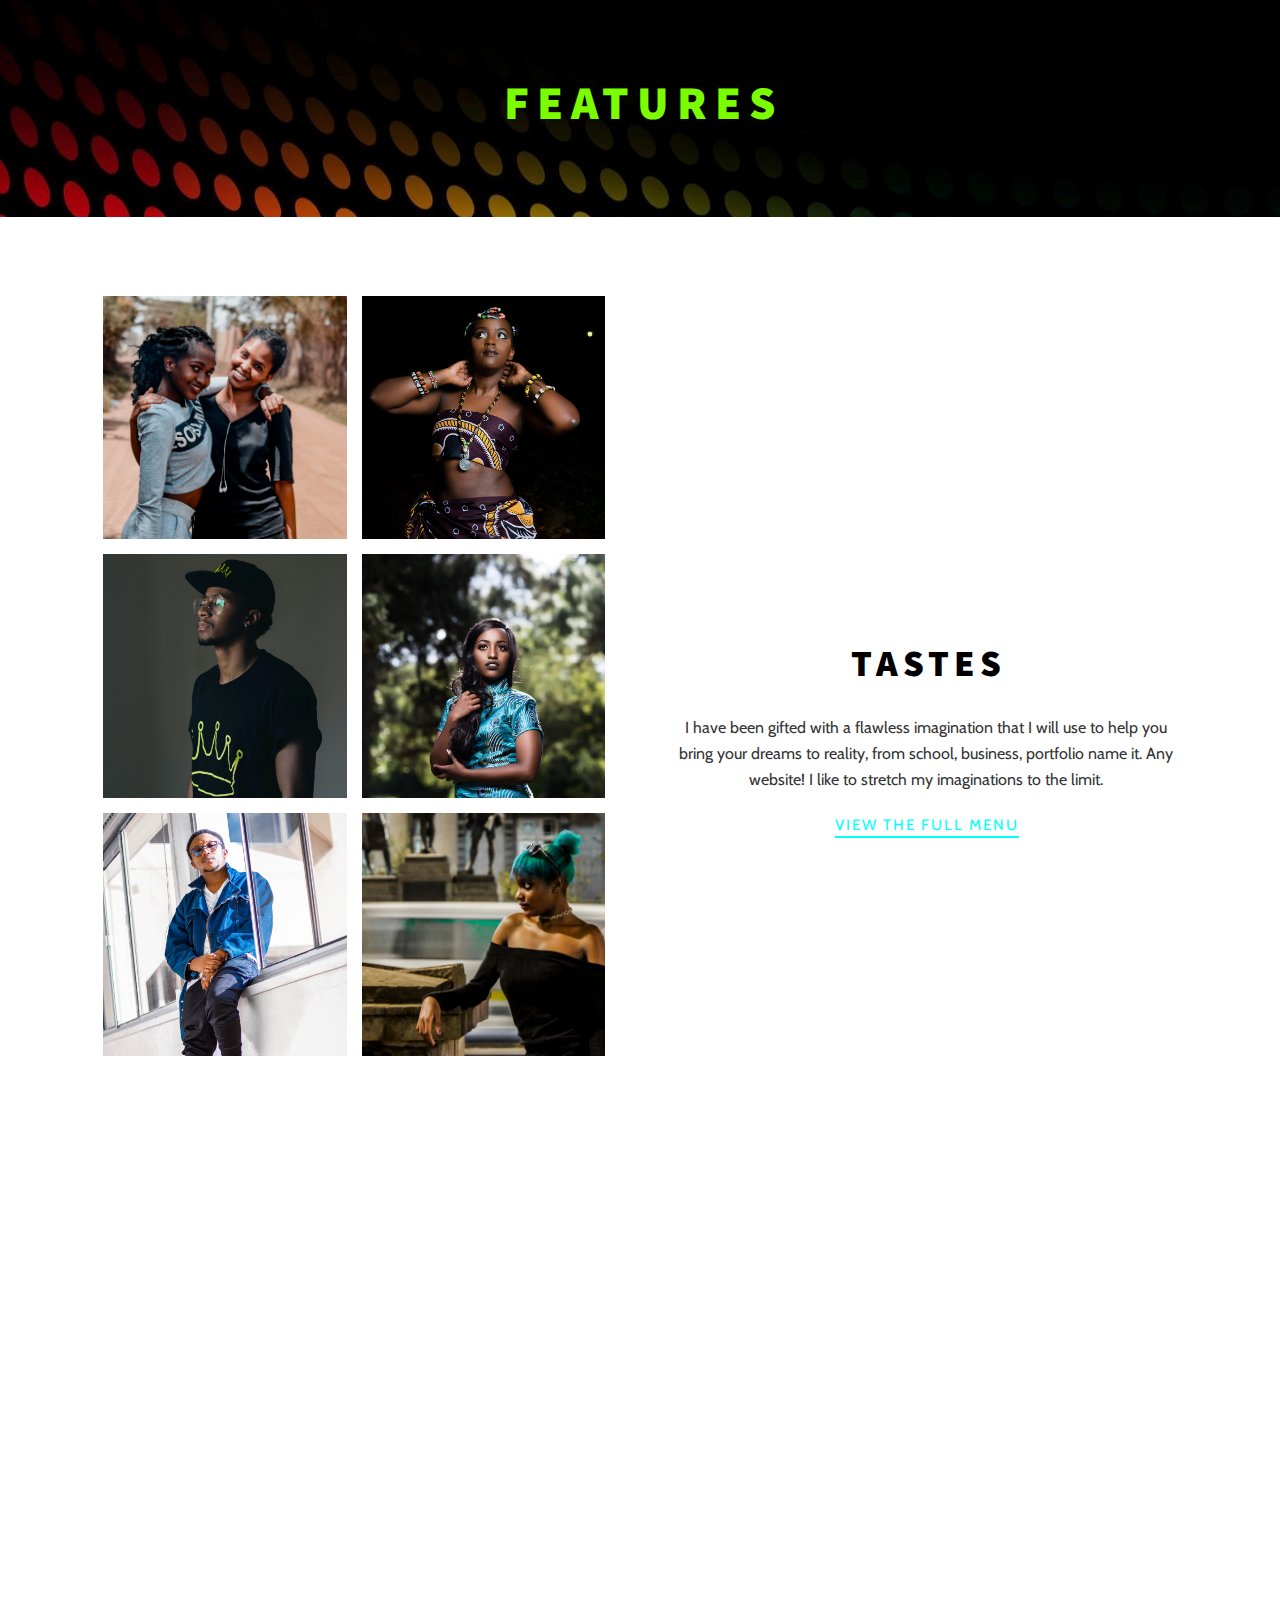
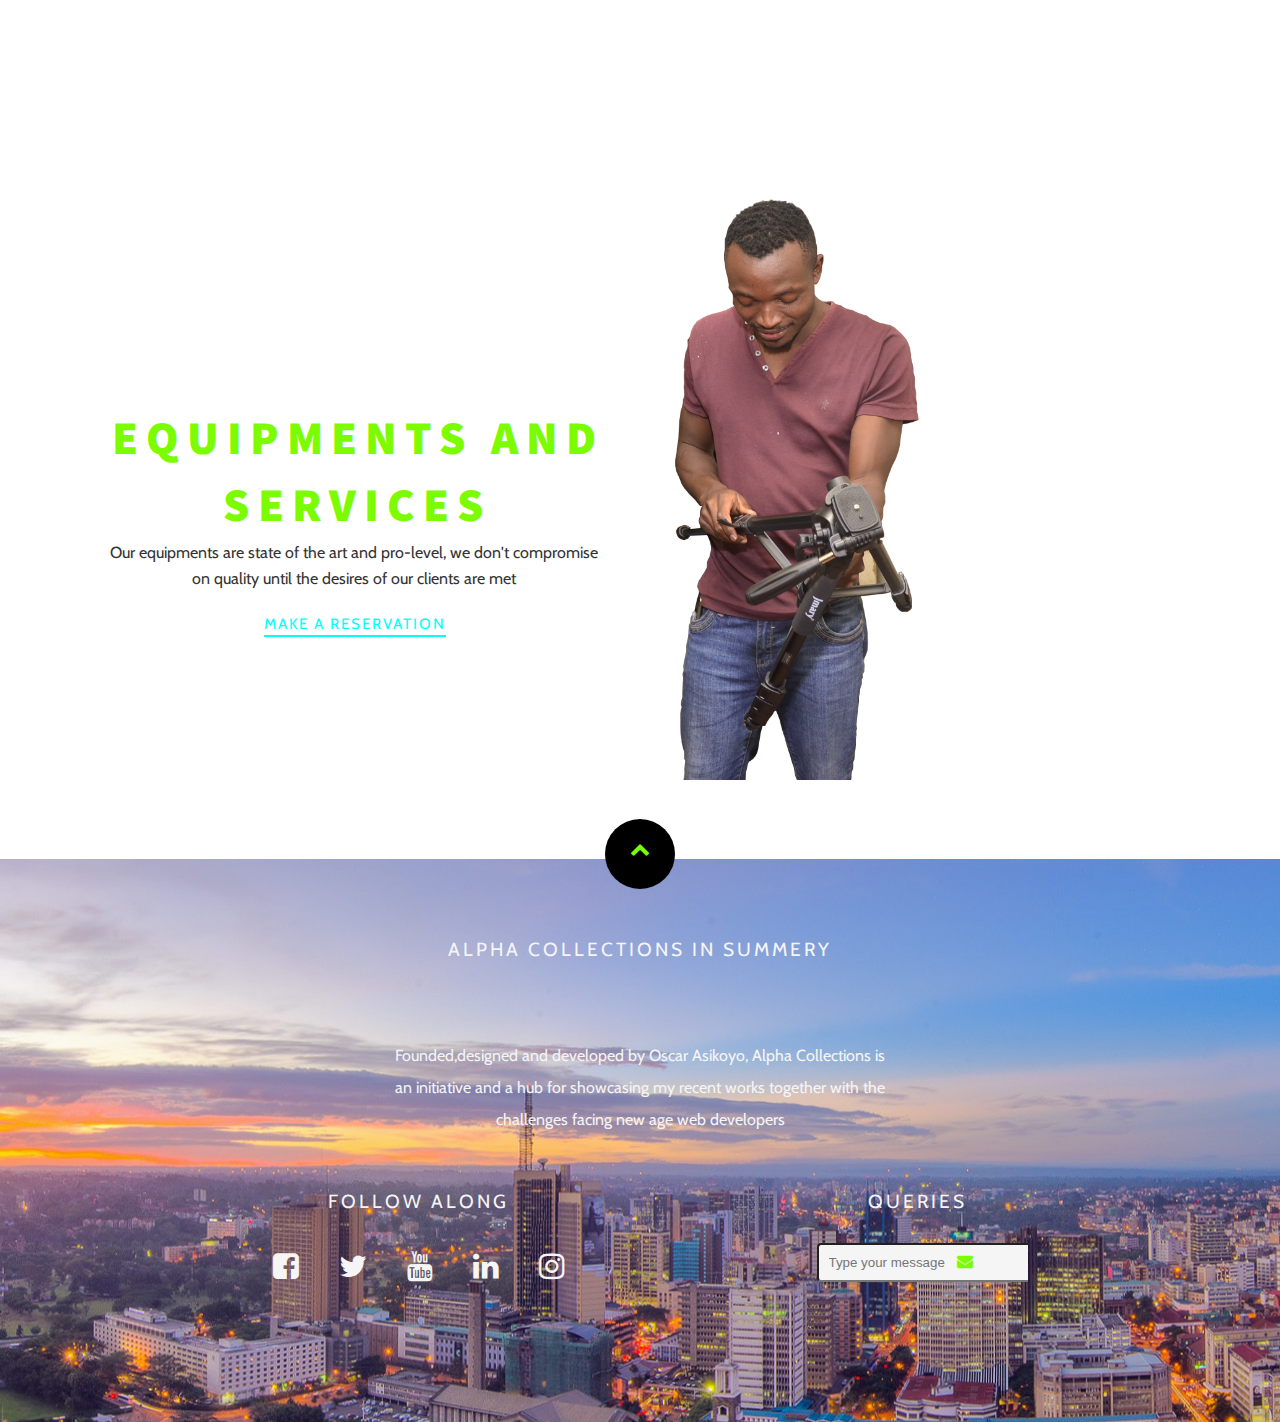
==== commit 232a5bb2: "Update index.html" ====
--- a/index.html
+++ b/index.html
@@ -29,9 +29,6 @@
               <a href="contact.html" class="nav-link">log in</a>
             </li>
             <li class="nav-item">
-              <a href="solo.html" class="nav-link">About</a>
-            </li>
-            <li class="nav-item">
               <a href="vid.html" class="nav-link">Explore</a>
             </li>
             <li class="nav-item">
